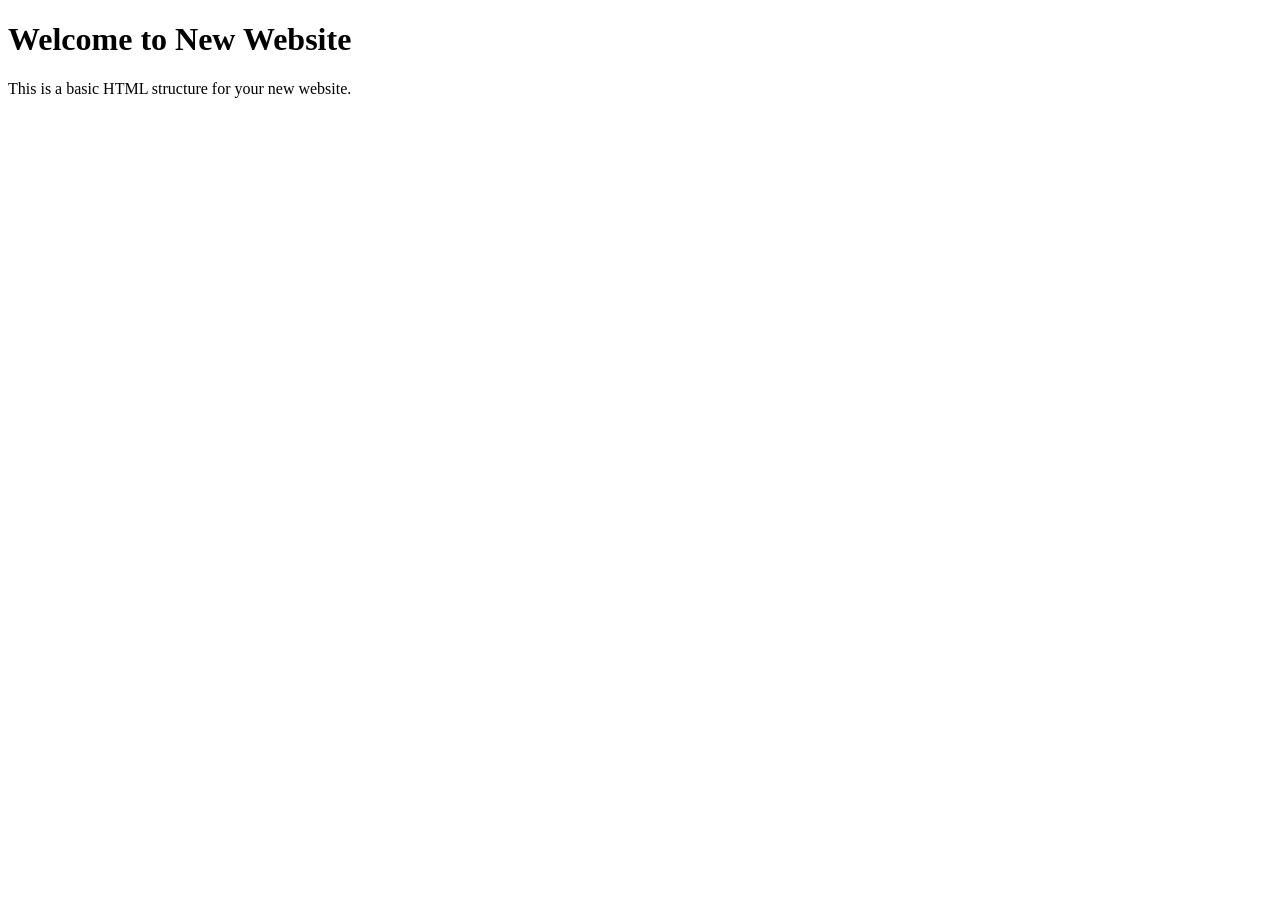
==== index.html @ fa1a90c9 "Add basic HTML structure for new website" ====
<!DOCTYPE html>
<html lang="en">
<head>
    <meta charset="UTF-8">
    <title>New Website</title>
</head>
<body>
    <h1>Welcome to New Website</h1>
    <p>This is a basic HTML structure for your new website.</p>
            
</body>
</html>
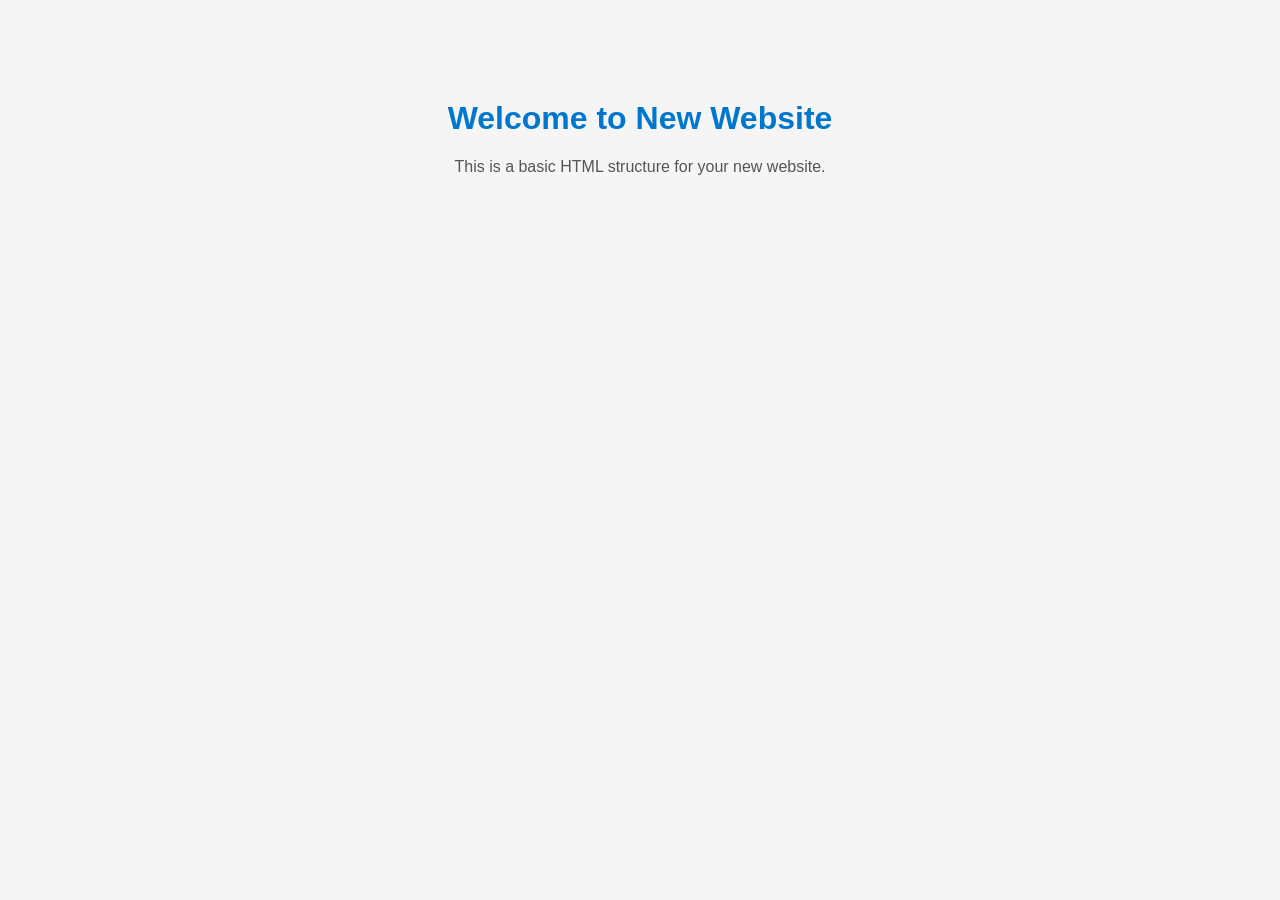
==== commit f1de121a: "Add stylesheet link to index.html" ====
--- a/index.html
+++ b/index.html
@@ -2,7 +2,9 @@
 <html lang="en">
 <head>
     <meta charset="UTF-8">
+    <meta name="viewport" content="width=device-width, initial-scale=1.0">
     <title>New Website</title>
+    <link rel="stylesheet" href="style.css">
 </head>
 <body>
     <h1>Welcome to New Website</h1>
--- a/style.css
+++ b/style.css
@@ -0,0 +1,14 @@
+body {
+  font-family: Arial, sans-serif;
+  background-color: #f5f5f5;
+  text-align: center;
+  margin-top: 100px;
+}
+
+h1 {
+  color: #0077cc;
+}
+
+p {
+  color: #555;
+}
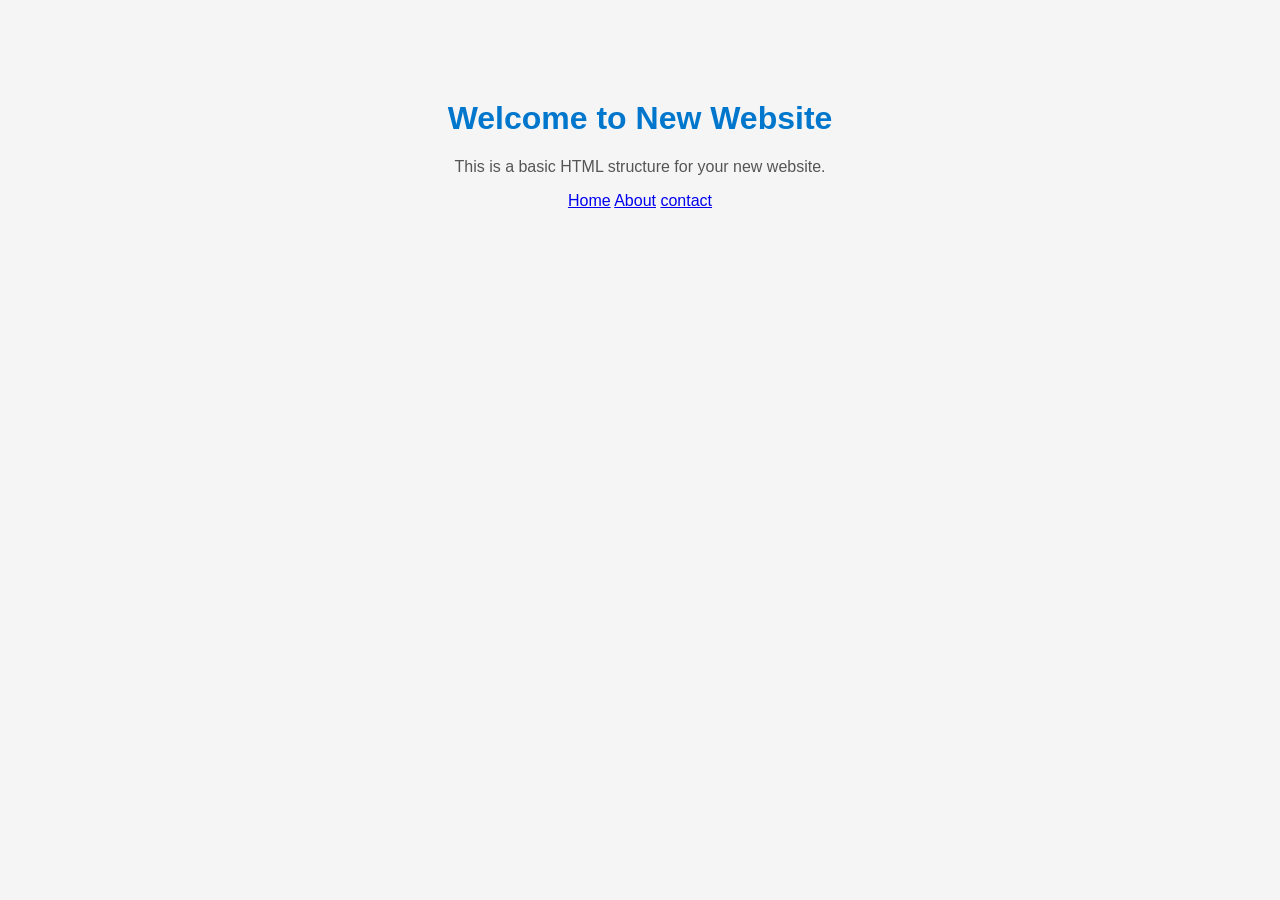
==== commit aaf102ca: "Update index.html" ====
--- a/index.html
+++ b/index.html
@@ -9,6 +9,11 @@
 <body>
     <h1>Welcome to New Website</h1>
     <p>This is a basic HTML structure for your new website.</p>
+<nav>
+    <a href="index.html">Home</a>
+    <a href="about.html">About</a>
+    <a href="contact.html">contact</a>
+</nav>    
             
 </body>
 </html>
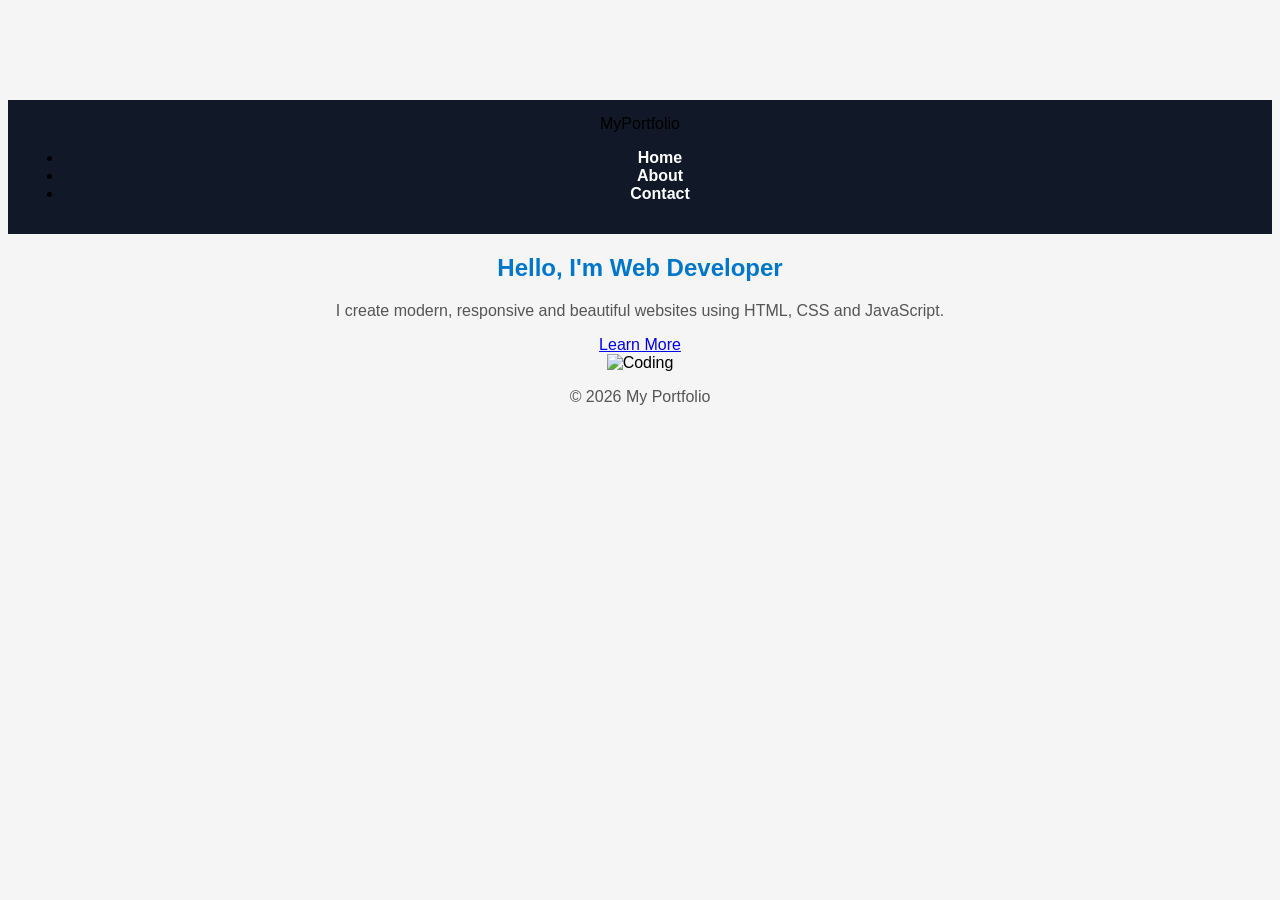
==== commit a8c88166: "Update index.html" ====
--- a/index.html
+++ b/index.html
@@ -7,13 +7,41 @@
     <link rel="stylesheet" href="style.css">
 </head>
 <body>
-    <h1>Welcome to New Website</h1>
-    <p>This is a basic HTML structure for your new website.</p>
-<nav>
-    <a href="index.html">Home</a>
-    <a href="about.html">About</a>
-    <a href="contact.html">contact</a>
-</nav>    
+   <nav>
+    <div class="logo">MyPortfolio</div>
+
+    <ul>
+        <li><a href="index.html">Home</a></li>
+        <li><a href="about.html">About</a></li>
+        <li><a href="contact.html">Contact</a></li>
+    </ul>
+</nav>
+
+<section class="hero">
+
+    <div class="hero-text">
+
+        <h1>Hello, I'm <span>Web Developer</span></h1>
+
+        <p>
+            I create modern, responsive and beautiful websites using HTML, CSS and JavaScript.
+        </p>
+
+        <a href="about.html" class="btn">Learn More</a>
+
+    </div>
+
+    <div class="hero-image">
+
+        <img src="https://images.unsplash.com/photo-1498050108023-c5249f4df085?w=600" alt="Coding">
+
+    </div>
+
+</section>
+
+<footer>
+    <p>© 2026 My Portfolio</p>
+</footer>
             
 </body>
 </html>
--- a/style.css
+++ b/style.css
@@ -12,3 +12,18 @@
 p {
   color: #555;
 }
+nav {
+  background: #111827;
+  padding: 15px;
+  text-align: center;
+}
+nav a {
+  color: white;
+  text-decoration: none;
+  margin: 0 15px;
+  font-weight: bold;
+}
+
+nav a:hover {
+  color: #60a5fa;
+}
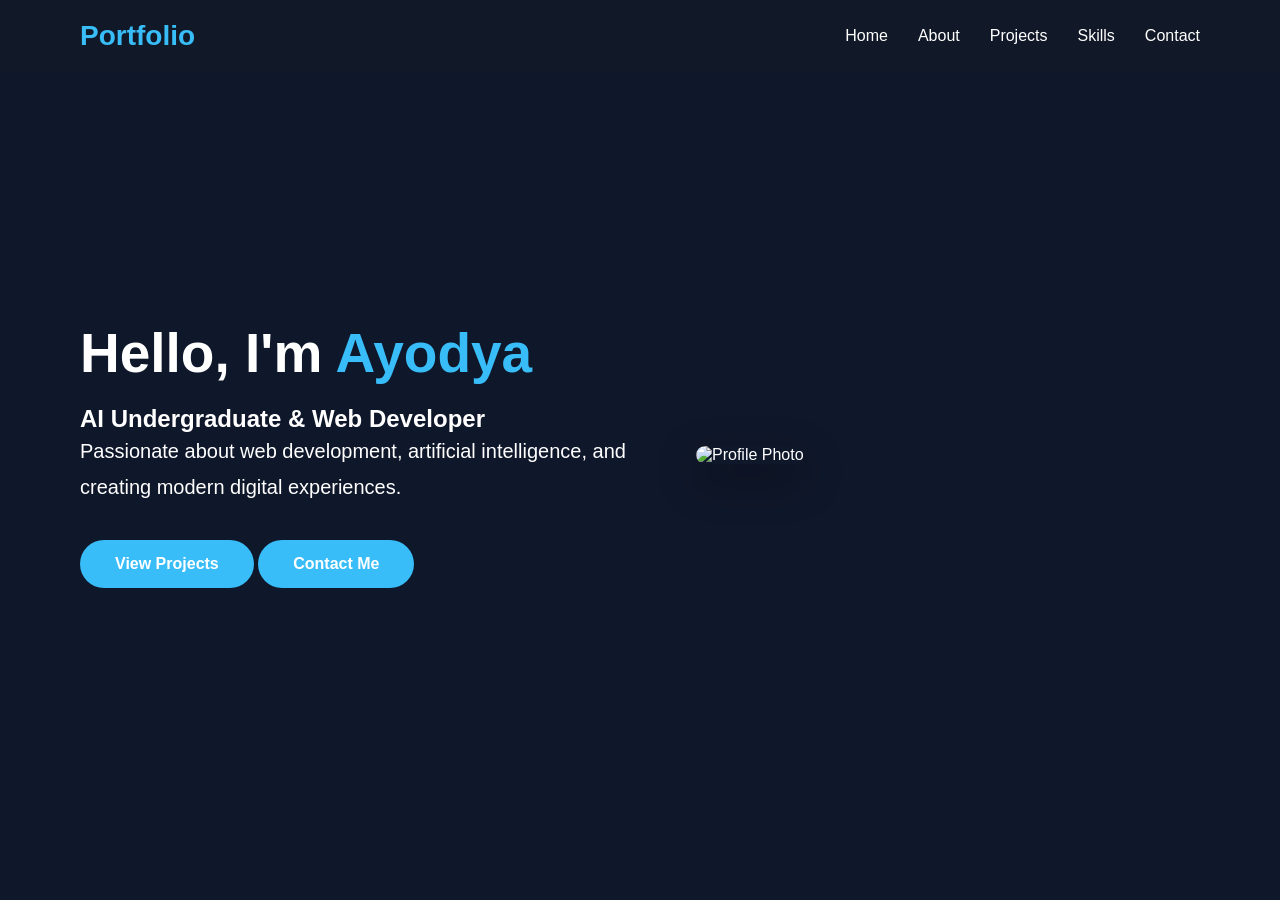
==== commit 782b5302: "Update index.html" ====
--- a/index.html
+++ b/index.html
@@ -3,45 +3,46 @@
 <head>
     <meta charset="UTF-8">
     <meta name="viewport" content="width=device-width, initial-scale=1.0">
-    <title>New Website</title>
+    <title>My Portfolio</title>
     <link rel="stylesheet" href="style.css">
 </head>
 <body>
-   <nav>
-    <div class="logo">MyPortfolio</div>
 
-    <ul>
-        <li><a href="index.html">Home</a></li>
-        <li><a href="about.html">About</a></li>
-        <li><a href="contact.html">Contact</a></li>
-    </ul>
-</nav>
+    <!-- Navigation -->
+    <nav>
+        <div class="logo">Portfolio</div>
 
-<section class="hero">
+        <ul>
+            <li><a href="index.html">Home</a></li>
+            <li><a href="about.html">About</a></li>
+            <li><a href="projects.html">Projects</a></li>
+            <li><a href="skills.html">Skills</a></li>
+            <li><a href="contact.html">Contact</a></li>
+        </ul>
+    </nav>
 
-    <div class="hero-text">
+    <!-- Hero Section -->
+    <section class="hero">
 
-        <h1>Hello, I'm <span>Web Developer</span></h1>
+        <div class="hero-text">
+            <h1>Hello, I'm <span>Ayodya</span></h1>
 
-        <p>
-            I create modern, responsive and beautiful websites using HTML, CSS and JavaScript.
-        </p>
+            <h2>AI Undergraduate & Web Developer</h2>
 
-        <a href="about.html" class="btn">Learn More</a>
+            <p>
+                Passionate about web development, artificial intelligence,
+                and creating modern digital experiences.
+            </p>
 
-    </div>
+            <a href="projects.html" class="btn">View Projects</a>
+            <a href="contact.html" class="btn btn-outline">Contact Me</a>
+        </div>
 
-    <div class="hero-image">
+        <div class="hero-image">
+            <img src="https://via.placeholder.com/350" alt="Profile Photo">
+        </div>
 
-        <img src="https://images.unsplash.com/photo-1498050108023-c5249f4df085?w=600" alt="Coding">
+    </section>
 
-    </div>
-
-</section>
-
-<footer>
-    <p>© 2026 My Portfolio</p>
-</footer>
-            
 </body>
 </html>
--- a/style.css
+++ b/style.css
@@ -1,29 +1,139 @@
-body {
-  font-family: Arial, sans-serif;
-  background-color: #f5f5f5;
-  text-align: center;
-  margin-top: 100px;
+*{
+    margin:0;
+    padding:0;
+    box-sizing:border-box;
+    font-family:Arial, Helvetica, sans-serif;
 }
 
-h1 {
-  color: #0077cc;
+body{
+    background:#0f172a;
+    color:white;
 }
 
-p {
-  color: #555;
-}
-nav {
-  background: #111827;
-  padding: 15px;
-  text-align: center;
-}
-nav a {
-  color: white;
-  text-decoration: none;
-  margin: 0 15px;
-  font-weight: bold;
+/* Navigation */
+
+nav{
+    display:flex;
+    justify-content:space-between;
+    align-items:center;
+    padding:20px 80px;
+    background:#111827;
 }
 
-nav a:hover {
-  color: #60a5fa;
+.logo{
+    font-size:28px;
+    font-weight:bold;
+    color:#38bdf8;
 }
+
+nav ul{
+    display:flex;
+    list-style:none;
+}
+
+nav ul li{
+    margin-left:30px;
+}
+
+nav a{
+    color:white;
+    text-decoration:none;
+    transition:.3s;
+}
+
+nav a:hover{
+    color:#38bdf8;
+}
+
+/* Hero */
+
+.hero{
+    display:flex;
+    justify-content:space-between;
+    align-items:center;
+    padding:80px;
+    min-height:85vh;
+}
+
+.hero-text{
+    width:50%;
+}
+
+.hero-text h1{
+    font-size:55px;
+    margin-bottom:20px;
+}
+
+.hero-text span{
+    color:#38bdf8;
+}
+
+.hero-text p{
+    font-size:20px;
+    line-height:1.8;
+    margin-bottom:35px;
+}
+
+.btn{
+    display:inline-block;
+    background:#38bdf8;
+    color:white;
+    padding:15px 35px;
+    border-radius:40px;
+    text-decoration:none;
+    font-weight:bold;
+    transition:.3s;
+}
+
+.btn:hover{
+    background:#0ea5e9;
+}
+
+.hero-image{
+    width:45%;
+}
+
+.hero-image img{
+    width:100%;
+    border-radius:20px;
+    box-shadow:0 15px 40px rgba(0,0,0,.4);
+}
+
+footer{
+    text-align:center;
+    padding:30px;
+    background:#111827;
+}
+
+/* Mobile */
+
+@media(max-width:768px){
+
+nav{
+    flex-direction:column;
+}
+
+nav ul{
+    margin-top:15px;
+}
+
+.hero{
+    flex-direction:column;
+    text-align:center;
+    padding:40px;
+}
+
+.hero-text{
+    width:100%;
+}
+
+.hero-image{
+    width:100%;
+    margin-top:40px;
+}
+
+.hero-text h1{
+    font-size:40px;
+}
+
+}
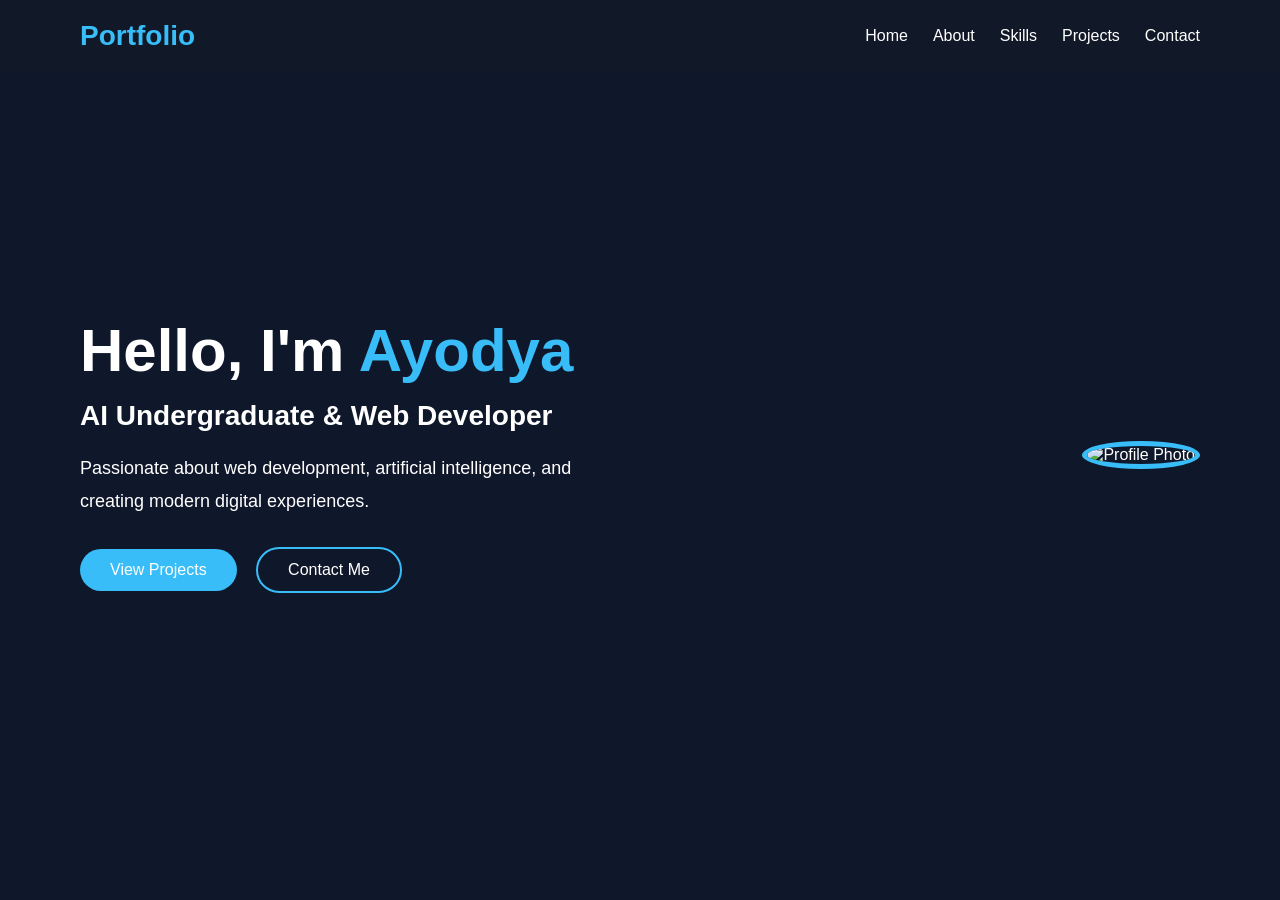
==== commit 6e0f0114: "Update index.html" ====
--- a/index.html
+++ b/index.html
@@ -10,19 +10,18 @@
 
     <!-- Navigation -->
     <nav>
-        <div class="logo">Portfolio</div>
+    <div class="logo">Portfolio</div>
 
-        <ul>
-            <li><a href="index.html">Home</a></li>
-            <li><a href="about.html">About</a></li>
-            <li><a href="projects.html">Projects</a></li>
-            <li><a href="skills.html">Skills</a></li>
-            <li><a href="contact.html">Contact</a></li>
-        </ul>
-    </nav>
-
+    <ul>
+        <li><a href="#home">Home</a></li>
+        <li><a href="#about">About</a></li>
+        <li><a href="#skills">Skills</a></li>
+        <li><a href="#projects">Projects</a></li>
+        <li><a href="#contact">Contact</a></li>
+    </ul>
+</nav>
     <!-- Hero Section -->
-    <section class="hero">
+    <section class="hero" id="home">
 
         <div class="hero-text">
             <h1>Hello, I'm <span>Ayodya</span></h1>
--- a/style.css
+++ b/style.css
@@ -2,7 +2,7 @@
     margin:0;
     padding:0;
     box-sizing:border-box;
-    font-family:Arial, Helvetica, sans-serif;
+    font-family:'Segoe UI',sans-serif;
 }
 
 body{
@@ -32,27 +32,27 @@
 }
 
 nav ul li{
-    margin-left:30px;
+    margin-left:25px;
 }
 
-nav a{
+nav ul li a{
+    text-decoration:none;
     color:white;
-    text-decoration:none;
-    transition:.3s;
+    transition:0.3s;
 }
 
-nav a:hover{
+nav ul li a:hover{
     color:#38bdf8;
 }
 
 /* Hero */
 
 .hero{
+    min-height:85vh;
     display:flex;
     justify-content:space-between;
     align-items:center;
     padding:80px;
-    min-height:85vh;
 }
 
 .hero-text{
@@ -60,80 +60,74 @@
 }
 
 .hero-text h1{
-    font-size:55px;
-    margin-bottom:20px;
+    font-size:60px;
+    margin-bottom:15px;
 }
 
 .hero-text span{
     color:#38bdf8;
 }
 
+.hero-text h2{
+    font-size:28px;
+    margin-bottom:20px;
+}
+
 .hero-text p{
-    font-size:20px;
+    font-size:18px;
     line-height:1.8;
-    margin-bottom:35px;
+    margin-bottom:30px;
 }
 
 .btn{
     display:inline-block;
     background:#38bdf8;
     color:white;
-    padding:15px 35px;
-    border-radius:40px;
+    padding:12px 30px;
+    border-radius:30px;
     text-decoration:none;
-    font-weight:bold;
-    transition:.3s;
+    margin-right:15px;
 }
 
-.btn:hover{
-    background:#0ea5e9;
-}
-
-.hero-image{
-    width:45%;
+.btn-outline{
+    background:transparent;
+    border:2px solid #38bdf8;
 }
 
 .hero-image img{
-    width:100%;
-    border-radius:20px;
-    box-shadow:0 15px 40px rgba(0,0,0,.4);
-}
-
-footer{
-    text-align:center;
-    padding:30px;
-    background:#111827;
+    width:350px;
+    border-radius:50%;
+    border:5px solid #38bdf8;
 }
 
 /* Mobile */
 
 @media(max-width:768px){
 
-nav{
-    flex-direction:column;
+    nav{
+        flex-direction:column;
+    }
+
+    nav ul{
+        margin-top:15px;
+        flex-wrap:wrap;
+        justify-content:center;
+    }
+
+    .hero{
+        flex-direction:column;
+        text-align:center;
+    }
+
+    .hero-text{
+        width:100%;
+    }
+
+    .hero-image{
+        margin-top:40px;
+    }
+
+    .hero-text h1{
+        font-size:42px;
+    }
 }
-
-nav ul{
-    margin-top:15px;
-}
-
-.hero{
-    flex-direction:column;
-    text-align:center;
-    padding:40px;
-}
-
-.hero-text{
-    width:100%;
-}
-
-.hero-image{
-    width:100%;
-    margin-top:40px;
-}
-
-.hero-text h1{
-    font-size:40px;
-}
-
-}
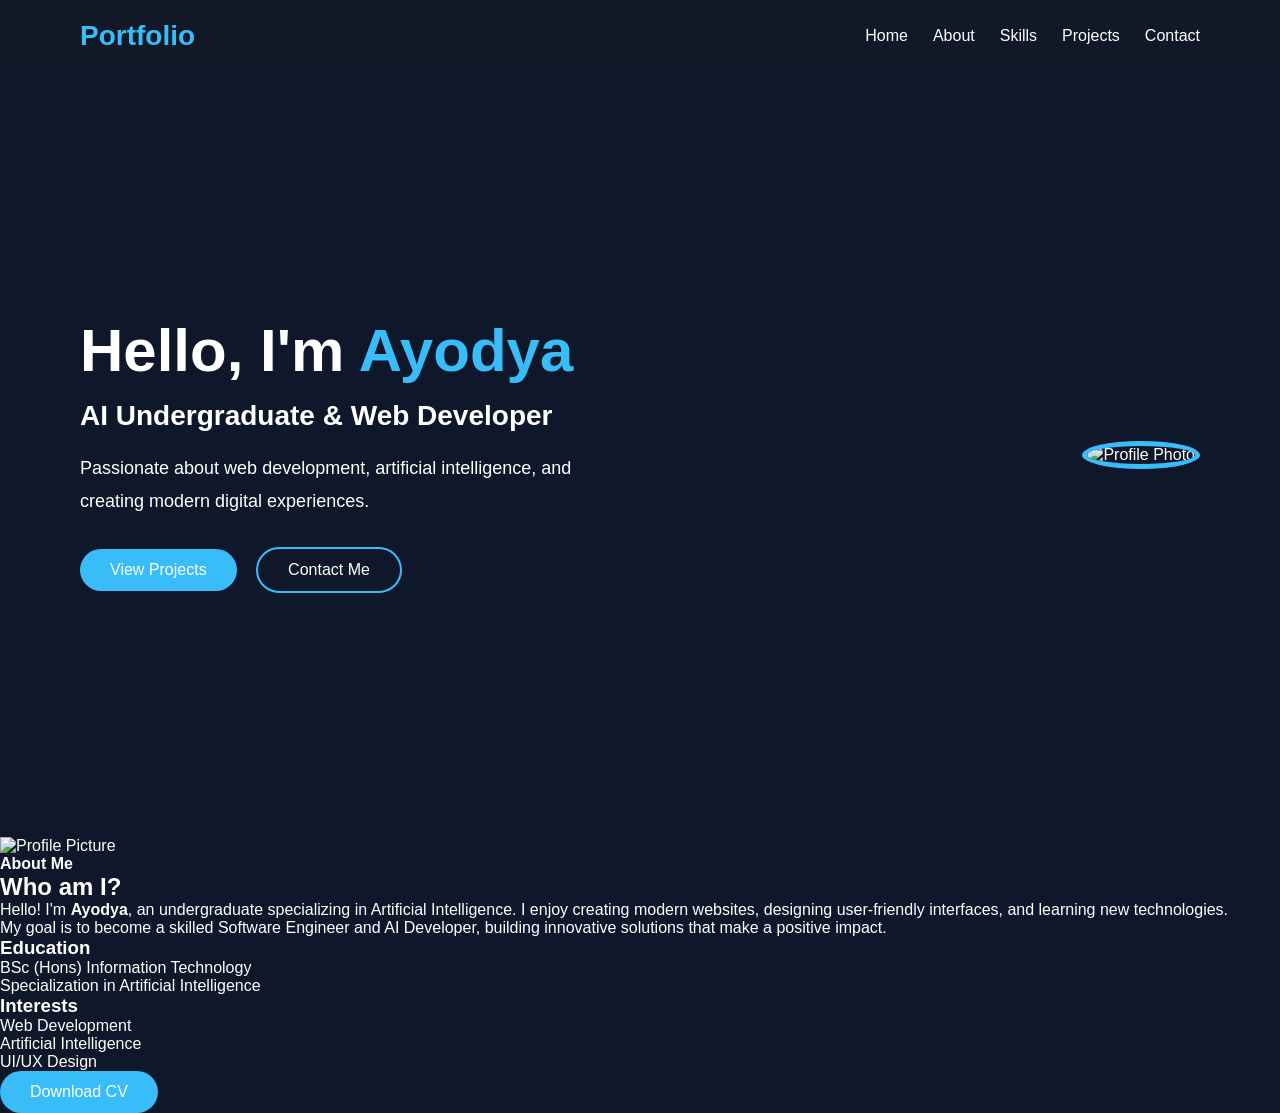
==== commit dbf76623: "Update index.html" ====
--- a/index.html
+++ b/index.html
@@ -43,5 +43,52 @@
 
     </section>
 
+    <!-- About Section -->
+<section id="about" class="about">
+
+    <div class="about-image">
+        <img src="https://via.placeholder.com/350" alt="Profile Picture">
+    </div>
+
+    <div class="about-content">
+
+        <h4>About Me</h4>
+
+        <h2>Who am I?</h2>
+
+        <p>
+            Hello! I'm <strong>Ayodya</strong>, an undergraduate specializing in
+            Artificial Intelligence. I enjoy creating modern websites,
+            designing user-friendly interfaces, and learning new technologies.
+        </p>
+
+        <p>
+            My goal is to become a skilled Software Engineer and AI Developer,
+            building innovative solutions that make a positive impact.
+        </p>
+
+        <div class="about-info">
+
+            <div>
+                <h3>Education</h3>
+                <p>BSc (Hons) Information Technology</p>
+                <p>Specialization in Artificial Intelligence</p>
+            </div>
+
+            <div>
+                <h3>Interests</h3>
+                <p>Web Development</p>
+                <p>Artificial Intelligence</p>
+                <p>UI/UX Design</p>
+            </div>
+
+        </div>
+
+        <a href="#" class="btn">Download CV</a>
+
+    </div>
+
+</section>
+
 </body>
 </html>
